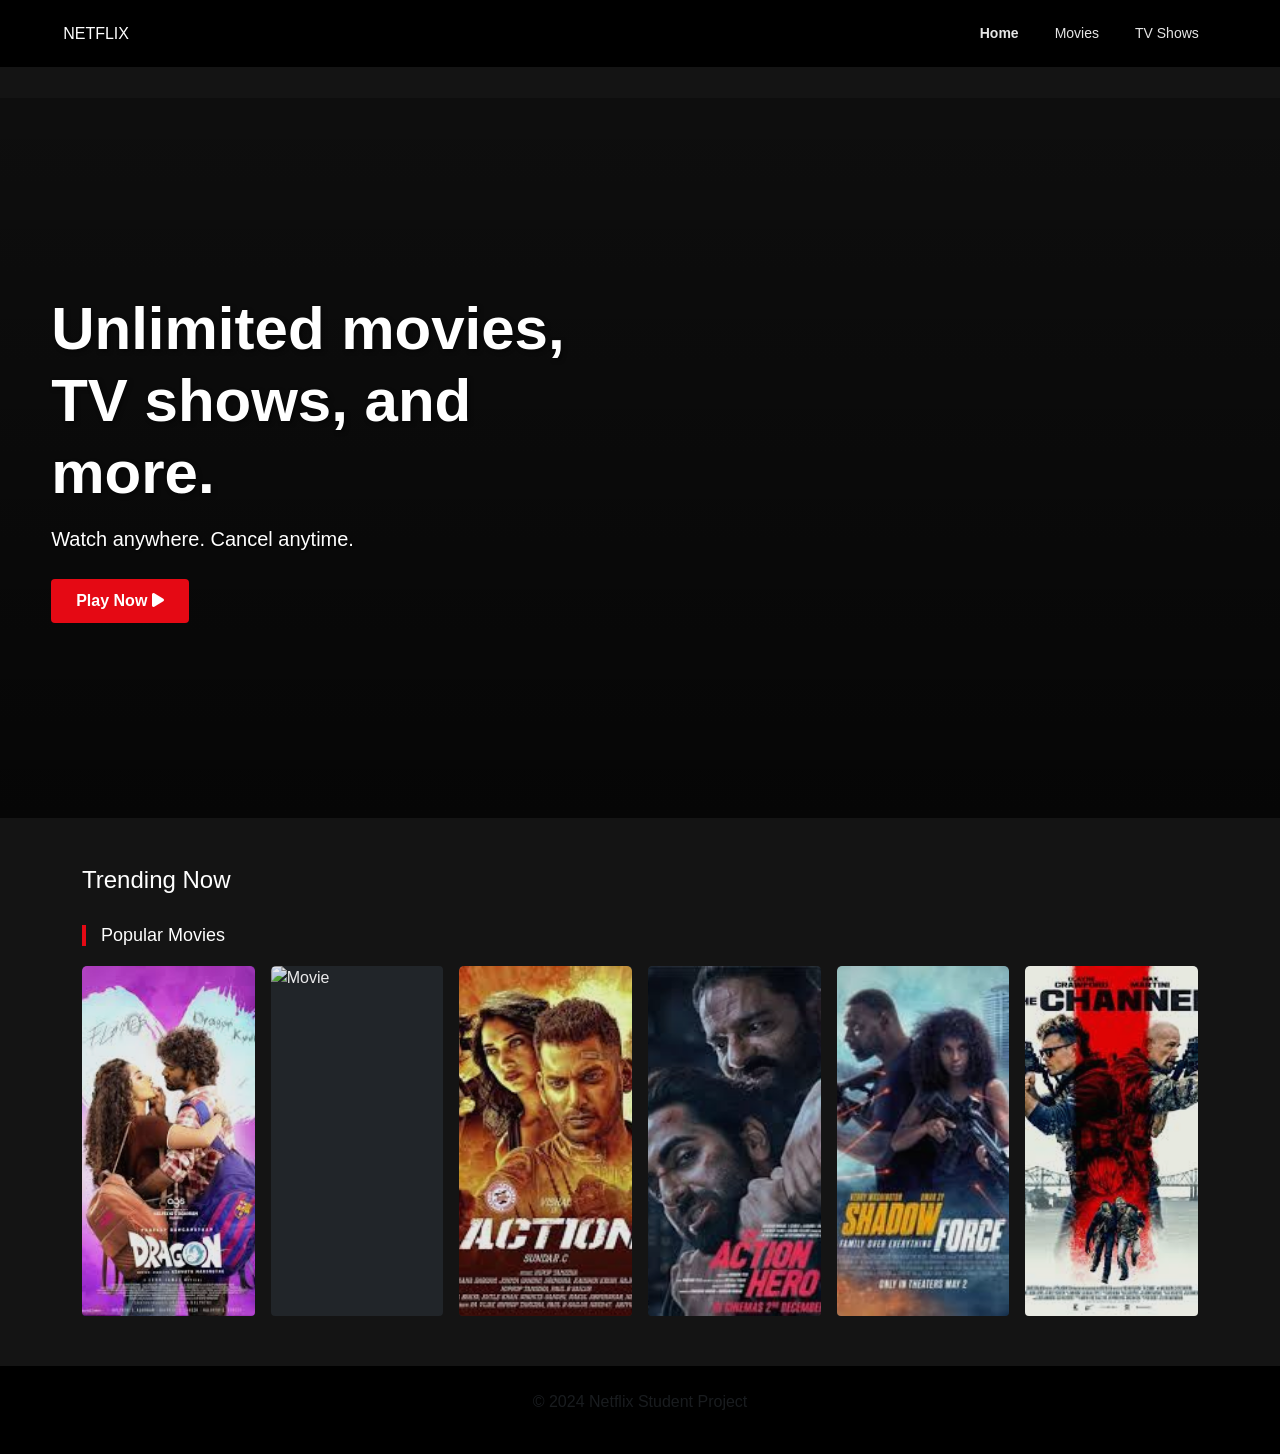
==== index.html @ 9b8169c6 "initial commit" ====
<!DOCTYPE html>
<html lang="en">
<head>
    <meta charset="UTF-8">
    <meta name="viewport" content="width=device-width, initial-scale=1.0">
    <title>Netflix - Home</title>
    <!-- Bootstrap CSS -->
    <link href="https://cdn.jsdelivr.net/npm/bootstrap@5.3.0/dist/css/bootstrap.min.css" rel="stylesheet">
    <!-- Custom CSS -->
    <link rel="stylesheet" href="style.css">
    <!-- Font Awesome for Icons -->
    <link rel="stylesheet" href="https://cdnjs.cloudflare.com/ajax/libs/font-awesome/6.0.0/css/all.min.css">
</head>
<body>

    <!-- Navigation Bar -->
    <nav class="navbar navbar-expand-lg navbar-dark">
        <div class="container-fluid">
            <a class="logo" href="index.html">NETFLIX</a>
            <button class="navbar-toggler" type="button" data-bs-toggle="collapse" data-bs-target="#navbarNav">
                <span class="navbar-toggler-icon"></span>
            </button>
            <div class="collapse navbar-collapse" id="navbarNav">
                <ul class="navbar-nav ms-auto">
                    <li class="nav-item"><a class="nav-link active" href="index.html">Home</a></li>
                    <li class="nav-item"><a class="nav-link" href="movies.html">Movies</a></li>
                    <li class="nav-item"><a class="nav-link" href="tvshows.html">TV Shows</a></li>
                </ul>
            </div>
        </div>
    </nav>

    <!-- Hero Banner -->
     <h1>hello</h1>
    <header class="hero">
        <div class="hero-content">
            <h1>Unlimited movies, TV shows, and more.</h1>
            <p>Watch anywhere. Cancel anytime.</p>
            <button class="btn btn-danger btn-lg">Play Now <i class="fas fa-play"></i></button>
        </div>
    </header>

    <!-- Content Section -->
    <section class="container mt-5">
        <h2 class="text-white mb-4">Trending Now</h2>
        
        <!-- Movie Row 1 -->
        <h3 class="text-white">Popular Movies</h3>
        <div class="row g-3 mb-5">
            <div class="col-md-2 col-6">
                <div class="card bg-dark text-white">
                    <img src="[data-uri]" class="card-img-top" alt="Movie">
                </div>
            </div>
            <div class="col-md-2 col-6">
                <div class="card bg-dark text-white">
                    <img src="https://encrypted-tbn0.gstatic.com/images?q=tbn:ANd9GcRk-eQXG0E9xVy8WzzhTKn7Z35c3UJ0lWaUxjSmr_KdsRmxBgps6Icpi9s&s" class="card-img-top" alt="Movie">
                </div>
            </div>
            <div class="col-md-2 col-6">
                <div class="card bg-dark text-white">
                    <img src="[data-uri]" class="card-img-top" alt="Movie">
                </div>
            </div>
            <div class="col-md-2 col-6">
                <div class="card bg-dark text-white">
                    <img src="[data-uri]" class="card-img-top" alt="Movie">
                </div>
            </div>
            <div class="col-md-2 col-6">
                <div class="card bg-dark text-white">
                    <img src="[data-uri]" class="card-img-top" alt="Movie">
                </div>
            </div>
            <div class="col-md-2 col-6">
                <div class="card bg-dark text-white">
                    <img src="[data-uri]" class="card-img-top" alt="Movie">
                </div>
            </div>
        </div>
    </section>

    <!-- Footer -->
    <footer class="py-4 text-center">
        <p class="text-muted">&copy; 2024 Netflix Student Project</p>
    </footer>

    <!-- Bootstrap JS -->
    <script src="https://cdn.jsdelivr.net/npm/bootstrap@5.3.0/dist/js/bootstrap.bundle.min.js"></script>
</body>
</html>
---- style.css ----
* {
    margin: 0;
    padding: 0;
    box-sizing: border-box;
}

body {
    background-color: #141414; /* Netflix Dark Background */
    color: #ffffff;
    font-family: 'Helvetica Neue', Helvetica, Arial, sans-serif;
    overflow-x: hidden;
}

a {
    text-decoration: none;
    color: white;
}


.navbar {
    background-color: #000000 !important;
    padding: 15px 4%;
    position: fixed;
    top: 0;
    width: 100%;
    z-index: 1000;
    transition: background-color 0.3s ease;
}

.navbar.scrolled {
    background-color: #111 !important;
}

.navbar-brand {
    font-size: 28px;
    font-weight: bold;
    color: #e50914 !important; /* Netflix Red */
    letter-spacing: 1px;
}

.nav-link {
    color: #e5e5e5 !important;
    font-size: 14px;
    margin: 0 10px;
    transition: color 0.3s;
}

.nav-link:hover {
    color: #b3b3b3 !important;
}

.nav-link.active {
    font-weight: bold;
}


.hero {
    height: 80vh;
    background: linear-gradient(rgba(0,0,0,0.3), rgba(0,0,0,0.7)), 
                url('https://images.unsplash.com/photo-1574267432553-4b4628081c31?w=800');
    background-size: cover;
    background-position: center;
    display: flex;
    align-items: center;
    margin-top: 50px;
}

.hero-content {
    padding-left: 4%;
    max-width: 600px;
}

.hero h1 {
    font-size: 60px;
    font-weight: bold;
    margin-bottom: 15px;
    text-shadow: 2px 2px 4px rgba(0,0,0,0.5);
}

.hero p {
    font-size: 20px;
    margin-bottom: 25px;
    text-shadow: 1px 1px 2px rgba(0,0,0,0.5);
}


.hero-small {
    height: 40vh;
    background: linear-gradient(rgba(0,0,0,0.5), rgba(20,20,20,1)), 
                url('https://images.unsplash.com/photo-1574267432553-4b4628081c31?w=800');
    background-size: cover;
    background-position: center;
    display: flex;
    align-items: center;
    margin-top: 50px;
}


.btn-danger {
    background-color: #e50914;
    border: none;
    padding: 10px 25px;
    font-size: 16px;
    font-weight: bold;
    border-radius: 4px;
    transition: background-color 0.2s;
}

.btn-danger:hover {
    background-color: #f40612;
}

.btn-outline-light {
    border: 1px solid rgba(255,255,255,0.5);
    color: white;
    padding: 8px 20px;
    border-radius: 4px;
}

.btn-outline-light:hover {
    background-color: rgba(255,255,255,0.1);
    border-color: white;
}


.card {
    border: none;
    border-radius: 4px;
    overflow: hidden;
    transition: transform 0.3s ease;
    cursor: pointer;
}

.card:hover {
    transform: scale(1.05);
    z-index: 10;
}

.card img {
    height: 350px;
    object-fit: cover;
    opacity: 0.9;
    transition: opacity 0.3s;
}

.card:hover img {
    opacity: 1;
}

.card-title {
    font-size: 14px;
    font-weight: bold;
    margin-top: 10px;
    white-space: nowrap;
    overflow: hidden;
    text-overflow: ellipsis;
}


h2, h3 {
    margin: 20px 0;
}

h2 {
    font-size: 24px;
    font-weight: 500;
}

h3 {
    font-size: 18px;
    color: #e5e5e5;
    margin-top: 30px;
    border-left: 4px solid #e50914;
    padding-left: 15px;
}

footer {
    background-color: #000;
    padding: 50px 0;
    margin-top: 50px;
    text-align: center;
    color: #737373;
}

.footer-links {
    display: flex;
    justify-content: center;
    flex-wrap: wrap;
    gap: 20px;
    margin-bottom: 20px;
}

.footer-links a {
    color: #737373;
    font-size: 13px;
}

.footer-links a:hover {
    text-decoration: underline;
}


@media (max-width: 768px) {
    .hero h1 {
        font-size: 40px;
    }
    
    .hero p {
        font-size: 16px;
    }
    
    .card img {
        height: 250px;
    }
}


@media (max-width: 576px) {
    .hero {
        height: 60vh;
    }
    
    .hero h1 {
        font-size: 30px;
    }
    
    .navbar {
        padding: 10px 15px;
    }
    
    .navbar-collapse {
        background-color: #000;
        padding: 15px;
        margin-top: 10px;
    }
}
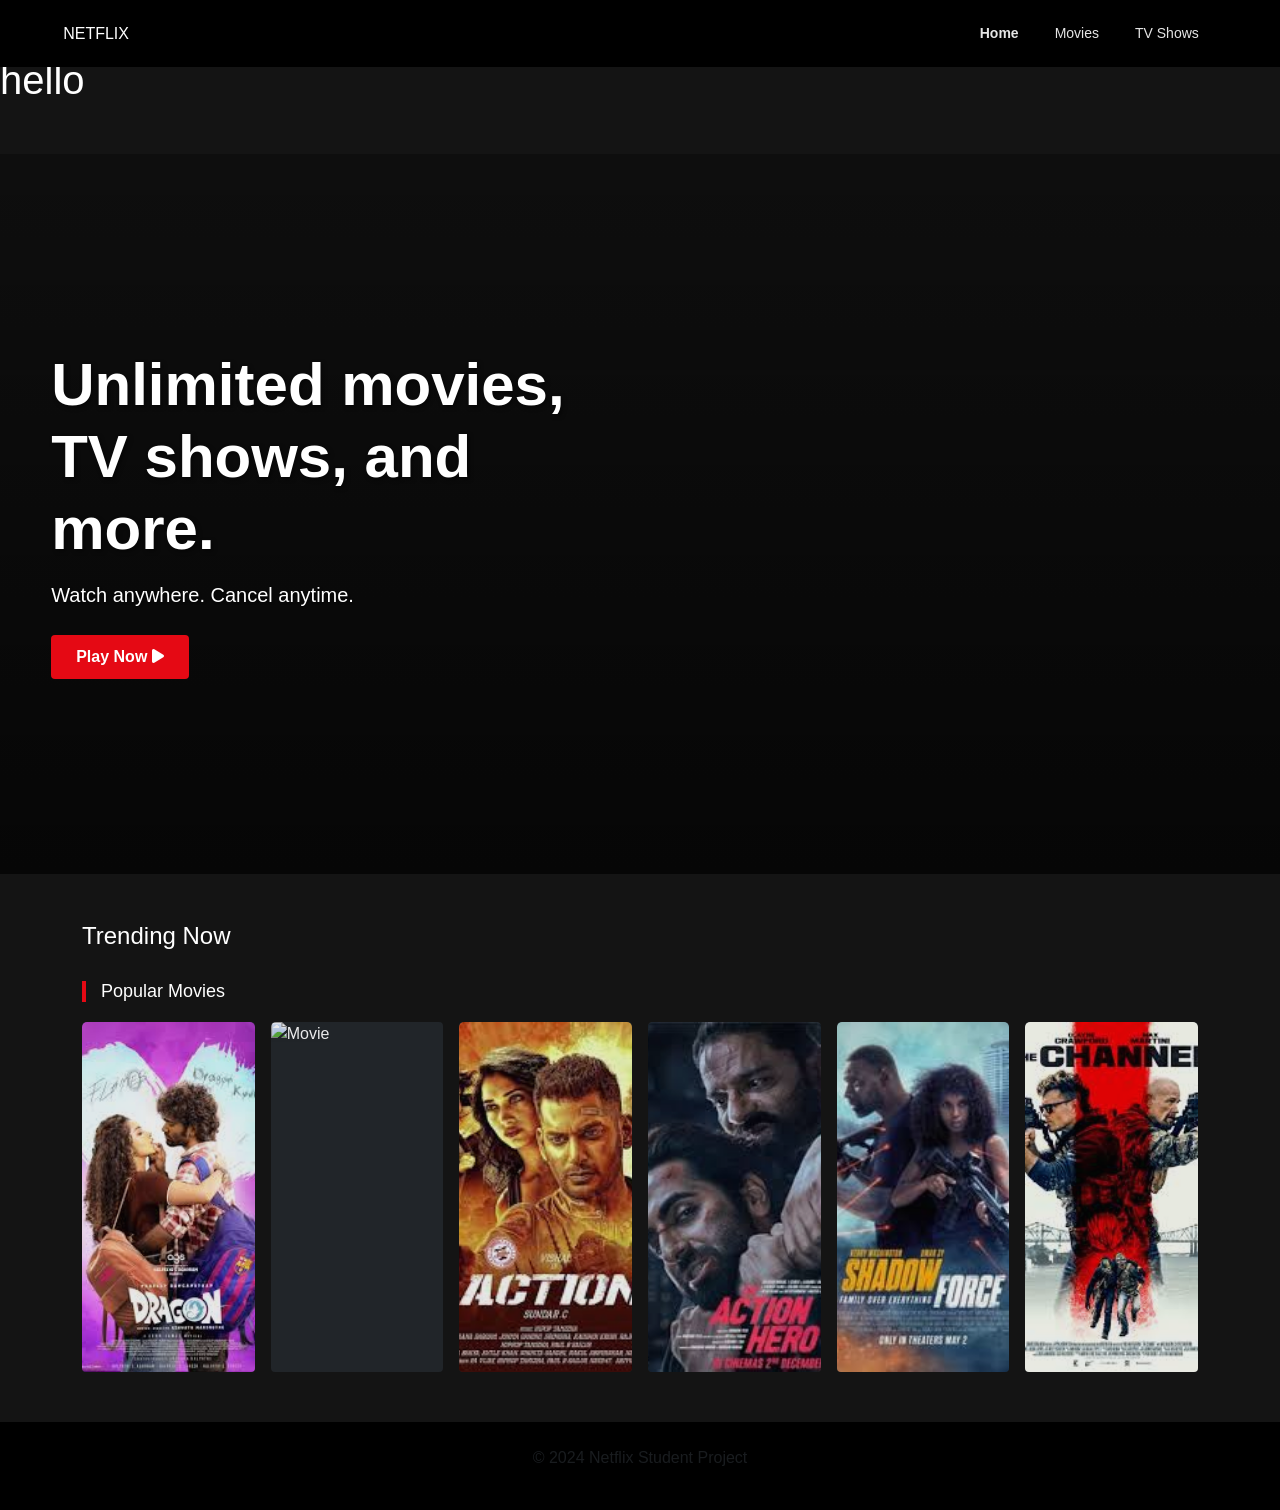
==== commit 4186c11e: "edited file" ====
--- a/index.html
+++ b/index.html
@@ -31,6 +31,7 @@
     </nav>
 
     <!-- Hero Banner -->
+     <h1>hello</h1>
      <h1>hello</h1>
     <header class="hero">
         <div class="hero-content">
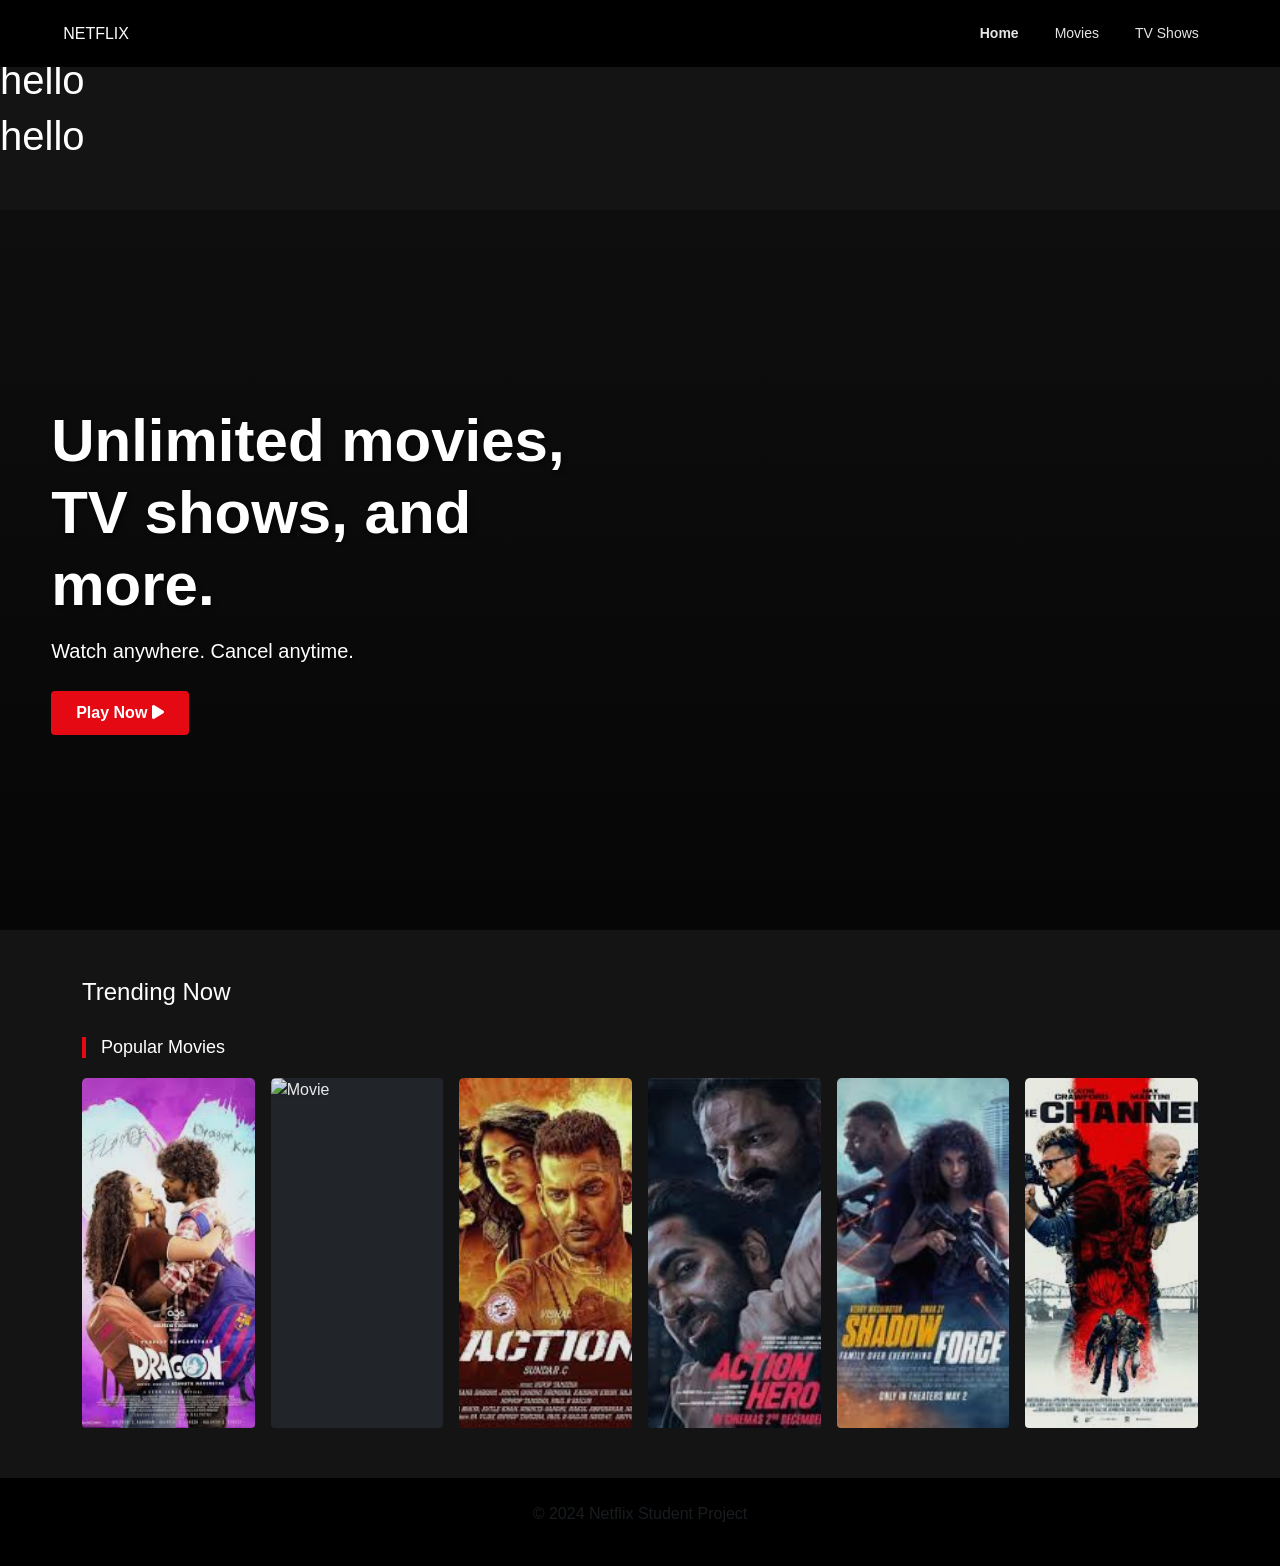
==== commit 0c6e93f4: "commited" ====
--- a/index.html
+++ b/index.html
@@ -31,6 +31,7 @@
     </nav>
 
     <!-- Hero Banner -->
+     <h1>hello</h1>
      <h1>hello</h1>
      <h1>hello</h1>
     <header class="hero">
